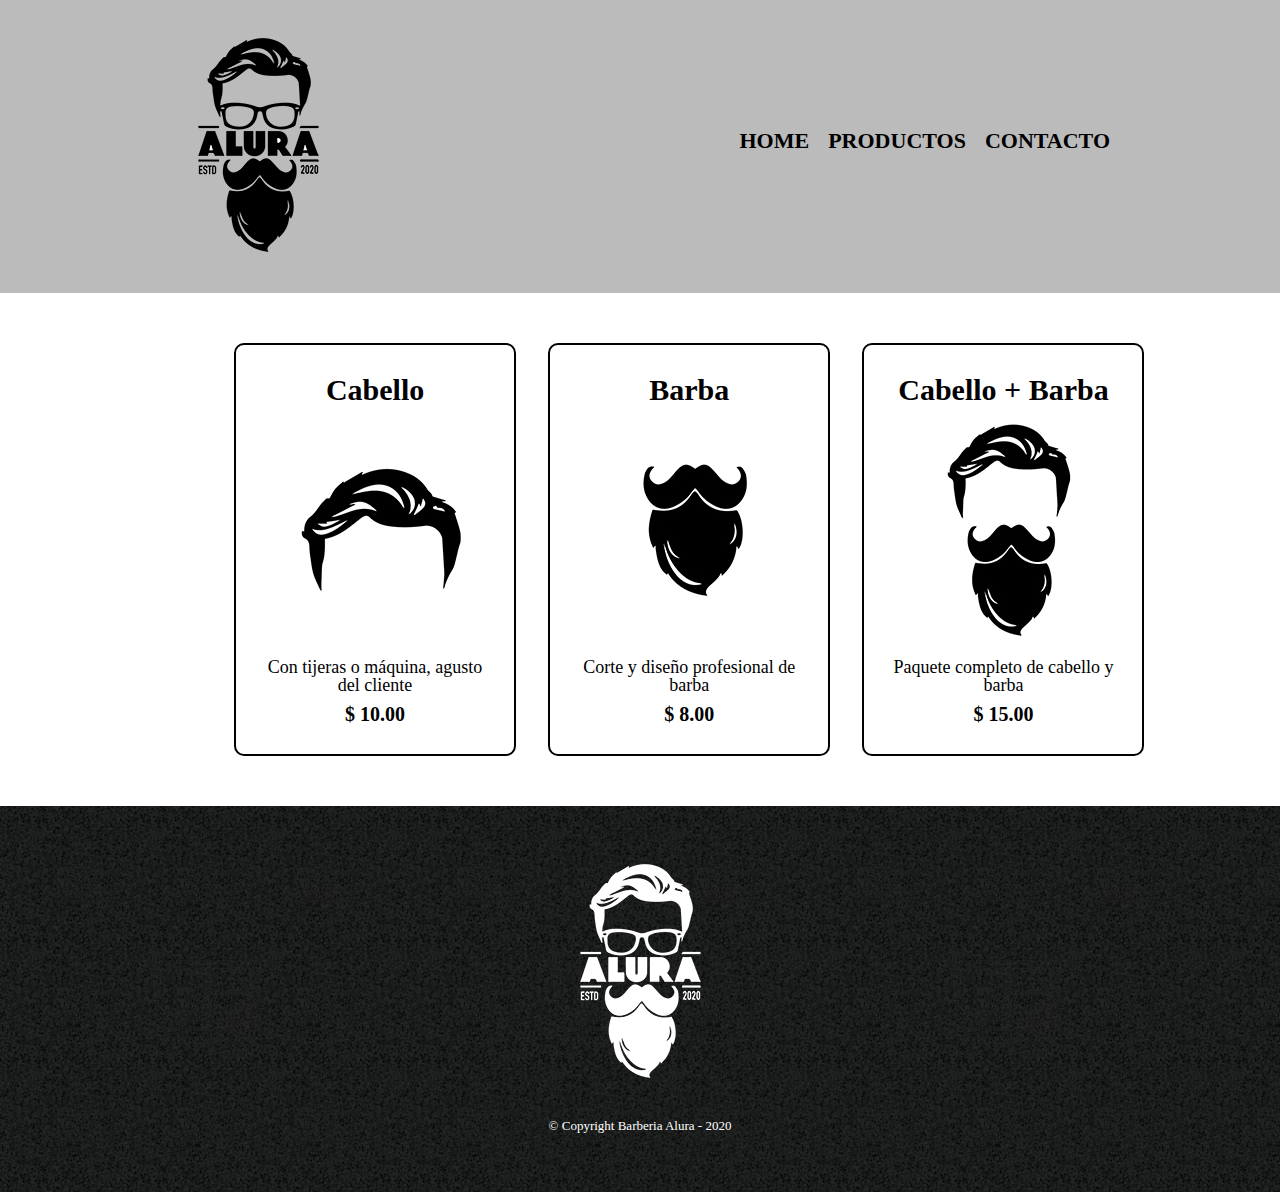
==== productos.html @ ca9add0a "first commit" ====
<!DOCTYPE html>
<html lang="es">
<head>
    <meta charset="UTF-8">
    <title>Productos - Barberia alura</title>
    <link rel="stylesheet" href="reset.css">
    <link rel="stylesheet" href="style.css">
</head>
<body>
    <header>
        <div class="caja">
            <h1><img src="imagenes/logo.png"></h1>
            <nav>
                <ul>
                    <li><a href="index.html">Home</a></li>
                    <li><a href="productos.html">Productos</a></li>
                    <li><a href="contacto.html">Contacto</a></li>
                </ul>
            </nav>
        </div>
    </header>
    <main>
        <ul class="productos">
            <li>
                <h2>Cabello</h2>
                <img src="imagenes/cabello.jpg">
                <p class="producto-desc">Con tijeras o máquina, agusto del cliente</p>
                <p class="producto-price">$ 10.00</p>
            </li>
            <li>
                <h2>Barba</h2>
                <img src="imagenes/barba.jpg">
                <p class="producto-desc">Corte y diseño profesional de barba</p>
                <p class="producto-price">$ 8.00</p>
            </li>
            <li>
                <h2>Cabello + Barba</h2>
                <img src="imagenes/cabello+barba.jpg">
                <p class="producto-desc">Paquete completo de cabello y barba</p>
                <p class="producto-price">$ 15.00</p>
            </li>
        </ul>
    </main>
    <footer>
        <img src="imagenes/logo-blanco.png">
        <p class="copyrigth">&copy Copyright Barberia Alura - 2020</p>
    </footer>
</body>
</html>
---- style.css ----
header{
    background-color: #BBBBBB;
    padding: 20px 0;
}
/* 1280 px formato de pantalla */
.caja{
    width: 940px;
    position: relative; 
    margin: 0 auto;
}

nav{
    position:absolute;
    top: 110px;
    right: 0;
}

nav li{
    display: inline;
    margin: 0 0 0 15px;
}

nav a{
    text-transform: uppercase;
    color: #000000;
    font-weight: bold;
    font-size: 22px;
    text-decoration: none;
}

/* captura el movimineto del mouse */
nav a:hover{
    color: #c78c19;
    text-decoration: underline;
}

.productos{
    width: 940px;
    /* position: relative;  */
    margin: 0 auto;
    padding: 50px;
}

.productos li{
    display: inline-block;
    text-align: center;
    width: 30%;
    vertical-align: top;
    /* background: #CCCCCC; */
    margin: 0 1.5%;
    padding: 30px 20px;
    box-sizing: border-box;
    border: 2px solid #000000;
    border-radius: 10px;

    /* border-radius: 10px 25px 40px 50px; */
    /* border-top-left-radius: 10px;
    border-top-right-radius: 25px;
    border-bottom-right-radius: 40px;
    border-bottom-left-radius:  50px; */

    /* border-color: #000000;
    border-width: 2px;
    border-style: solid; */
    /* border-top-width: 10px; */

}

.productos li:hover{
    border-color: #c78c19;
}

/* captura el clic del mouse */
.productos li:active{
    border-color: #088c19;
}

.productos h2{
    font-size: 30px;
    font-weight: bold;
}

.productos li:hover h2{
    font-size: 33px;
}

.producto-desc{
    font-size: 18px;
}

.producto-price{
    font-size: 20px;
    font-weight: bold;
    margin-top: 10px;
}

footer{
    background-image: url(imagenes/bg.jpg);
    text-align: center;
    padding: 40px;
}

.copyrigth{
    color: #FFFFFF;
    font-size: 13px;
    margin: 20px;
}

main{
    width: 940px;
    margin: 0 auto;
}

form{
    margin: 40px 0px;
}

form label, form legend{
    display: block;
    font-size: 20px;
    margin: 0 0 10px;
}

/* form input, form textarea{
    display: block;
    margin: 0 0 20px;
    padding: 10px 25px;
    width: 50%;
} */

.input-padron{
    display: block;
    margin: 0 0 20px;
    padding: 10px 25px;
    width: 50%;
}

/* select{
    margin: 20px 0;
} */

.checkbox{
    margin: 20px 0;
}

/* form p{
    color:blue;
}

p{
    color:red;
}

.test{
    color:yellow;
}

p.test{
    color:orange;
}

#test{
    color: pink;
} */

.enviar{
    width: 40%;
    padding: 15px 0; 
    font-size: 18px;
    font-weight: bold;
    color: white;
    background: orange;
    border: none;
    border-radius: 5px;
    transition: 1s all; 
    cursor: pointer;
}

.enviar:hover{
    background: darkorange;
    transform: scale(1.2);
    /* transform: rotate(70deg); */
}

table{
    margin: 40px 40px;
}

thead{
    background: #555555;
    color: white;
    font-weight: bold;
}

td, th{
    border: 1px solid #000000;
    padding: 8px 15px;
}
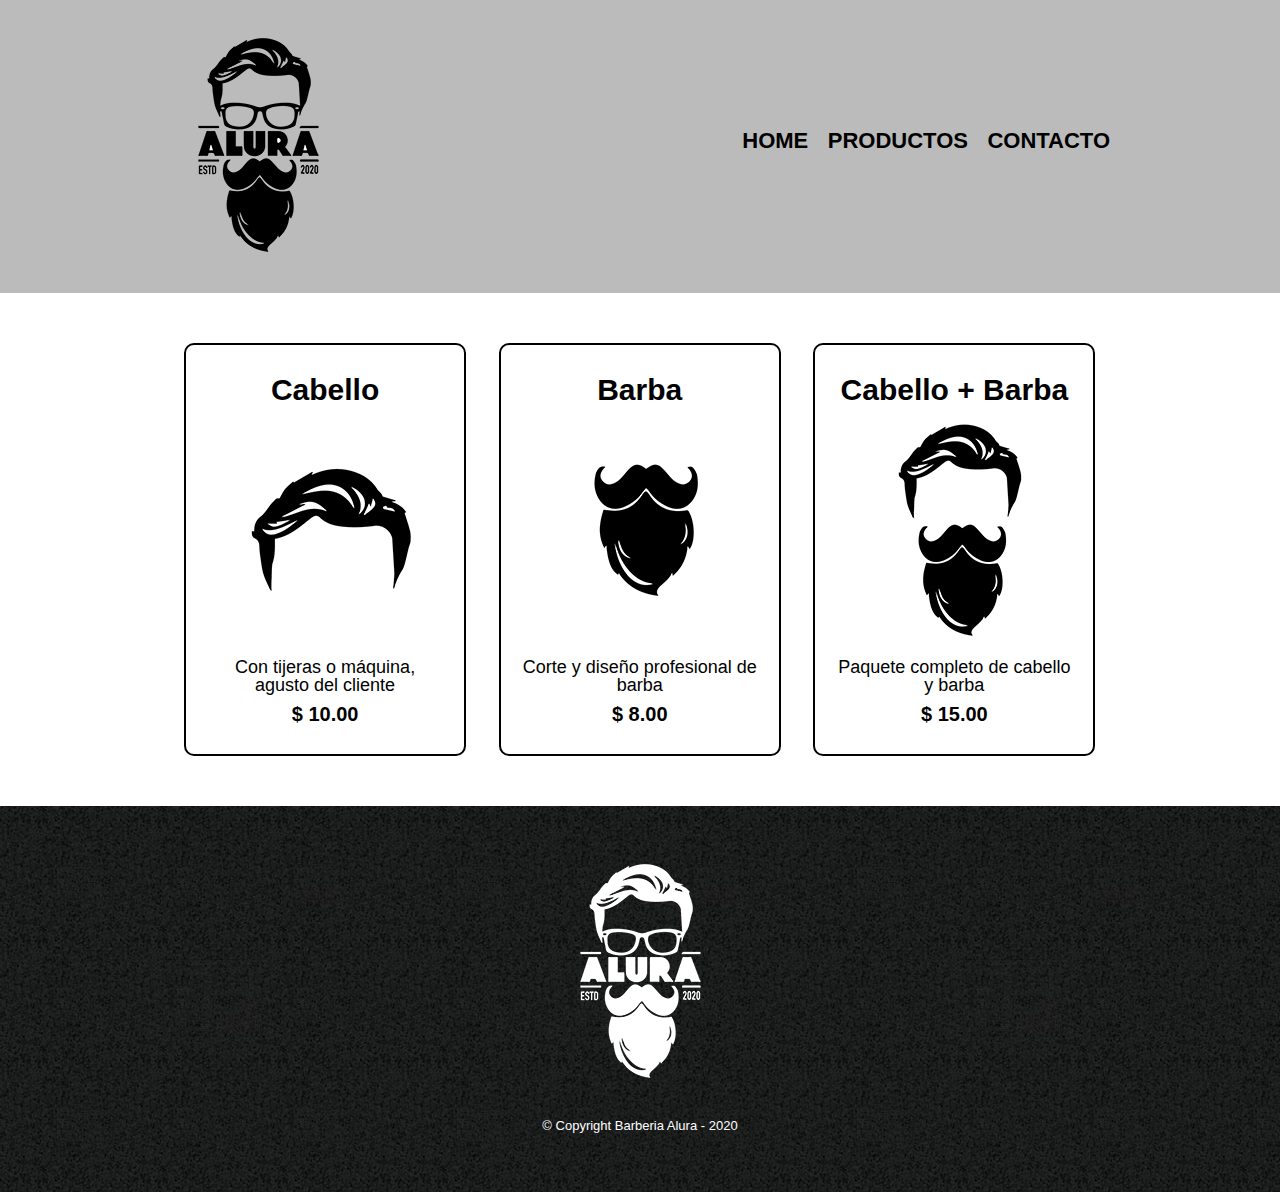
==== commit dd6d537b: "update home" ====
--- a/productos.html
+++ b/productos.html
@@ -9,7 +9,7 @@
 <body>
     <header>
         <div class="caja">
-            <h1><img src="imagenes/logo.png"></h1>
+            <h1><img src="imagenes/logo.png" alt="imagen_logo"></h1>
             <nav>
                 <ul>
                     <li><a href="index.html">Home</a></li>
@@ -23,26 +23,26 @@
         <ul class="productos">
             <li>
                 <h2>Cabello</h2>
-                <img src="imagenes/cabello.jpg">
+                <img src="imagenes/cabello.jpg" alt="imagen_cabello">
                 <p class="producto-desc">Con tijeras o máquina, agusto del cliente</p>
                 <p class="producto-price">$ 10.00</p>
             </li>
             <li>
                 <h2>Barba</h2>
-                <img src="imagenes/barba.jpg">
+                <img src="imagenes/barba.jpg" alt="imagen_barba">
                 <p class="producto-desc">Corte y diseño profesional de barba</p>
                 <p class="producto-price">$ 8.00</p>
             </li>
             <li>
                 <h2>Cabello + Barba</h2>
-                <img src="imagenes/cabello+barba.jpg">
+                <img src="imagenes/cabello+barba.jpg" alt="imagen_cabello_barba">
                 <p class="producto-desc">Paquete completo de cabello y barba</p>
                 <p class="producto-price">$ 15.00</p>
             </li>
         </ul>
     </main>
     <footer>
-        <img src="imagenes/logo-blanco.png">
+        <img src="imagenes/logo-blanco.png" alt="imagen_logo_barbaria_blanco">
         <p class="copyrigth">&copy Copyright Barberia Alura - 2020</p>
     </footer>
 </body>
--- a/style.css
+++ b/style.css
@@ -1,3 +1,8 @@
+body{
+    font-family: 'Poppins', sans-serif;
+    font-family: 'Raleway', sans-serif;
+}
+
 header{
     background-color: #BBBBBB;
     padding: 20px 0;
@@ -106,10 +111,9 @@
     margin: 20px;
 }
 
-main{
-    width: 940px;
-    margin: 0 auto;
-}
+/* main{
+
+} */
 
 form{
     margin: 40px 0px;
@@ -195,4 +199,111 @@
 td, th{
     border: 1px solid #000000;
     padding: 8px 15px;
+}
+
+/* css home */
+.banner{
+    width: 100%;
+}
+
+.principal{
+    padding: 3em 0;
+    background: #FFFFFF;
+    width: 940px;
+    margin: 0 auto;
+}
+
+.titulo-principal{
+    text-align: center;
+    font-size: 2em; 
+    /* tamaño normal 15px, el em lo multiplica por 2 */
+    margin: 0 0 1em;
+    clear: left;
+}
+
+/* .titulo-principal:first-letter{
+    font-weight: bold;
+}
+
+.titulo-principal:before{
+    content: "[";
+}
+
+.titulo-principal:after{
+    content: "]";
+}
+
+p:first-line{
+    font-style: italic;
+} */
+
+.principal p{
+    margin: 0 0 1em;
+}
+
+.principal strong{
+    font-weight: bold;
+}
+.principal em{
+    font-style: italic;
+}
+
+.utensilios{
+    width: 120px;
+    float: left;
+    margin: 0 20px 20px 0;
+}
+
+.mapa{
+    padding: 3em 0;
+    /* background: linear-gradient(red, pink) */
+    /* background: radial-gradient(orange 50%,blue); */
+    background: linear-gradient(#fefefe, #888888);
+}
+
+.mapa p{
+    margin: 0 0 2em;
+    text-align: center;
+}
+
+.mapa-contenido{
+    width: 940px;
+    margin: 0 auto;
+}
+
+.diferenciales{
+    padding: 3em 0;
+    background: #888888;
+}
+
+.contenido-diferenciales{
+    width: 640px;
+    margin: 0 auto;
+}
+
+.lista-diferenciales{
+    display: inline-block;
+    width: 40%;
+    vertical-align: top;
+}
+
+.items{
+    line-height: 1.5;
+}
+
+.items:before{
+    content: "★";
+}
+
+.items:first-child{
+    font-weight: bold;
+}
+
+.imagen-diferenciales{
+    width: 60%;
+}
+
+.video{
+    width: 560px;
+    margin: 1em auto;
 }